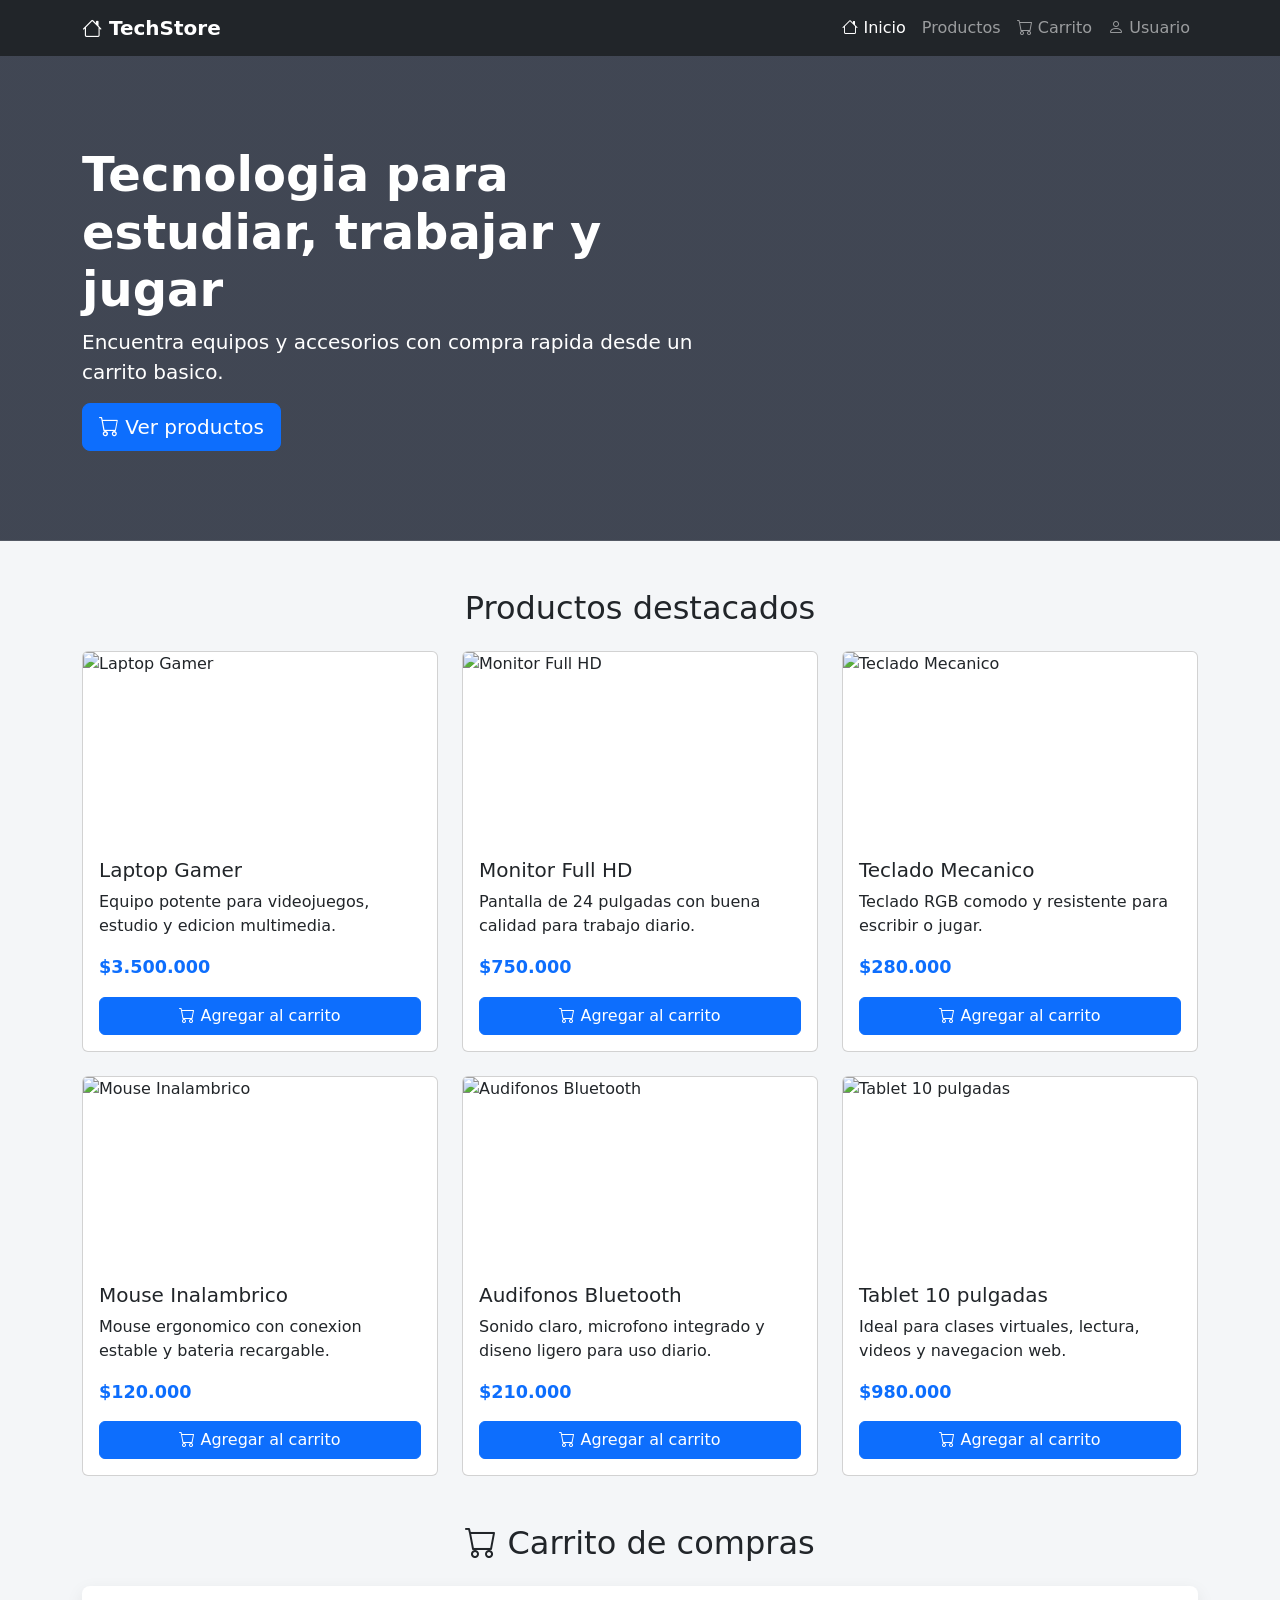
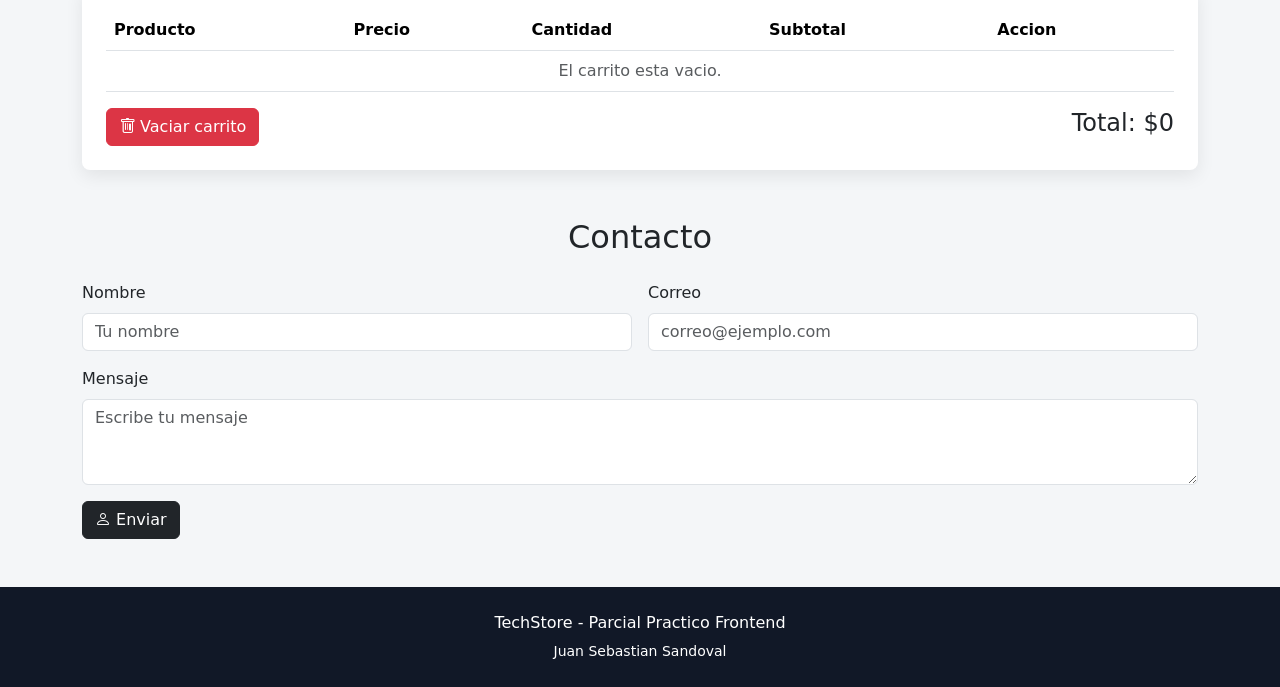
==== parcial-practico.html @ 452b8d17 "Subir archivos del curso frontend" ====
<!DOCTYPE html>
<html lang="es">
<head>
    <meta charset="UTF-8">
    <meta name="viewport" content="width=device-width, initial-scale=1.0">
    <title>TechStore - Parcial Practico</title>

    <link href="https://cdn.jsdelivr.net/npm/bootstrap@5.3.3/dist/css/bootstrap.min.css" rel="stylesheet">
    <link href="https://cdn.jsdelivr.net/npm/bootstrap-icons@1.11.3/font/bootstrap-icons.css" rel="stylesheet">
    <link href="parcial-practico.css" rel="stylesheet">
</head>
<body>
    <nav class="navbar navbar-expand-lg navbar-dark bg-dark sticky-top">
        <div class="container">
            <a class="navbar-brand fw-bold" href="#">
                <i class="bi bi-house"></i> TechStore
            </a>
            <button class="navbar-toggler" type="button" data-bs-toggle="collapse" data-bs-target="#menuPrincipal" aria-controls="menuPrincipal" aria-expanded="false" aria-label="Abrir menu">
                <span class="navbar-toggler-icon"></span>
            </button>

            <div class="collapse navbar-collapse" id="menuPrincipal">
                <ul class="navbar-nav ms-auto">
                    <li class="nav-item">
                        <a class="nav-link active" href="#inicio"><i class="bi bi-house"></i> Inicio</a>
                    </li>
                    <li class="nav-item">
                        <a class="nav-link" href="#productos">Productos</a>
                    </li>
                    <li class="nav-item">
                        <a class="nav-link" href="#carrito"><i class="bi bi-cart"></i> Carrito</a>
                    </li>
                    <li class="nav-item">
                        <a class="nav-link" href="#"><i class="bi bi-person"></i> Usuario</a>
                    </li>
                </ul>
            </div>
        </div>
    </nav>

    <header id="inicio" class="banner">
        <div class="container">
            <div class="row">
                <div class="col-lg-7">
                    <h1 class="fw-bold">Tecnologia para estudiar, trabajar y jugar</h1>
                    <p class="lead">Encuentra equipos y accesorios con compra rapida desde un carrito basico.</p>
                    <a href="#productos" class="btn btn-primary btn-lg">
                        <i class="bi bi-cart"></i> Ver productos
                    </a>
                </div>
            </div>
        </div>
    </header>

    <main class="container my-5">
        <section id="productos">
            <h2 class="mb-4 text-center">Productos destacados</h2>

            <div class="row g-4">
                <div class="col-12 col-md-6 col-lg-4">
                    <div class="card card-producto">
                        <img src="https://images.unsplash.com/photo-1496181133206-80ce9b88a853?auto=format&fit=crop&w=800&q=80" class="card-img-top" alt="Laptop Gamer">
                        <div class="card-body d-flex flex-column">
                            <h5 class="card-title">Laptop Gamer</h5>
                            <p class="card-text">Equipo potente para videojuegos, estudio y edicion multimedia.</p>
                            <p class="precio">$3.500.000</p>
                            <button class="btn btn-primary mt-auto" onclick="agregarProducto(1)">
                                <i class="bi bi-cart"></i> Agregar al carrito
                            </button>
                        </div>
                    </div>
                </div>

                <div class="col-12 col-md-6 col-lg-4">
                    <div class="card card-producto">
                        <img src="https://images.unsplash.com/photo-1516321318423-f06f85e504b3?auto=format&fit=crop&w=800&q=80" class="card-img-top" alt="Monitor Full HD">
                        <div class="card-body d-flex flex-column">
                            <h5 class="card-title">Monitor Full HD</h5>
                            <p class="card-text">Pantalla de 24 pulgadas con buena calidad para trabajo diario.</p>
                            <p class="precio">$750.000</p>
                            <button class="btn btn-primary mt-auto" onclick="agregarProducto(2)">
                                <i class="bi bi-cart"></i> Agregar al carrito
                            </button>
                        </div>
                    </div>
                </div>

                <div class="col-12 col-md-6 col-lg-4">
                    <div class="card card-producto">
                        <img src="https://images.unsplash.com/photo-1587829741301-dc798b83add3?auto=format&fit=crop&w=800&q=80" class="card-img-top" alt="Teclado Mecanico">
                        <div class="card-body d-flex flex-column">
                            <h5 class="card-title">Teclado Mecanico</h5>
                            <p class="card-text">Teclado RGB comodo y resistente para escribir o jugar.</p>
                            <p class="precio">$280.000</p>
                            <button class="btn btn-primary mt-auto" onclick="agregarProducto(3)">
                                <i class="bi bi-cart"></i> Agregar al carrito
                            </button>
                        </div>
                    </div>
                </div>

                <div class="col-12 col-md-6 col-lg-4">
                    <div class="card card-producto">
                        <img src="https://images.unsplash.com/photo-1527864550417-7fd91fc51a46?auto=format&fit=crop&w=800&q=80" class="card-img-top" alt="Mouse Inalambrico">
                        <div class="card-body d-flex flex-column">
                            <h5 class="card-title">Mouse Inalambrico</h5>
                            <p class="card-text">Mouse ergonomico con conexion estable y bateria recargable.</p>
                            <p class="precio">$120.000</p>
                            <button class="btn btn-primary mt-auto" onclick="agregarProducto(4)">
                                <i class="bi bi-cart"></i> Agregar al carrito
                            </button>
                        </div>
                    </div>
                </div>

                <div class="col-12 col-md-6 col-lg-4">
                    <div class="card card-producto">
                        <img src="https://images.unsplash.com/photo-1505740420928-5e560c06d30e?auto=format&fit=crop&w=800&q=80" class="card-img-top" alt="Audifonos Bluetooth">
                        <div class="card-body d-flex flex-column">
                            <h5 class="card-title">Audifonos Bluetooth</h5>
                            <p class="card-text">Sonido claro, microfono integrado y diseno ligero para uso diario.</p>
                            <p class="precio">$210.000</p>
                            <button class="btn btn-primary mt-auto" onclick="agregarProducto(5)">
                                <i class="bi bi-cart"></i> Agregar al carrito
                            </button>
                        </div>
                    </div>
                </div>

                <div class="col-12 col-md-6 col-lg-4">
                    <div class="card card-producto">
                        <img src="https://images.unsplash.com/photo-1551817958-d9d86fb29431?auto=format&fit=crop&w=800&q=80" class="card-img-top" alt="Tablet 10 pulgadas">
                        <div class="card-body d-flex flex-column">
                            <h5 class="card-title">Tablet 10 pulgadas</h5>
                            <p class="card-text">Ideal para clases virtuales, lectura, videos y navegacion web.</p>
                            <p class="precio">$980.000</p>
                            <button class="btn btn-primary mt-auto" onclick="agregarProducto(6)">
                                <i class="bi bi-cart"></i> Agregar al carrito
                            </button>
                        </div>
                    </div>
                </div>
            </div>
        </section>

        <section id="carrito" class="my-5">
            <h2 class="mb-4 text-center"><i class="bi bi-cart"></i> Carrito de compras</h2>

            <div class="carrito p-3 p-md-4">
                <div class="table-responsive">
                    <table class="table align-middle">
                        <thead>
                            <tr>
                                <th>Producto</th>
                                <th>Precio</th>
                                <th>Cantidad</th>
                                <th>Subtotal</th>
                                <th>Accion</th>
                            </tr>
                        </thead>
                        <tbody id="listaCarrito">
                            <tr>
                                <td colspan="5" class="text-center text-muted">El carrito esta vacio.</td>
                            </tr>
                        </tbody>
                    </table>
                </div>

                <div class="row g-3 align-items-center">
                    <div class="col-12 col-md-6">
                        <button class="btn btn-danger" onclick="vaciarCarrito()">
                            <i class="bi bi-trash"></i> Vaciar carrito
                        </button>
                    </div>
                    <div class="col-12 col-md-6 text-md-end">
                        <h4>Total: <span id="totalCarrito">$0</span></h4>
                    </div>
                </div>
            </div>
        </section>

        <section class="mb-5">
            <h2 class="mb-4 text-center">Contacto</h2>
            <form class="row g-3">
                <div class="col-12 col-md-6">
                    <label for="nombre" class="form-label">Nombre</label>
                    <input type="text" id="nombre" class="form-control" placeholder="Tu nombre">
                </div>
                <div class="col-12 col-md-6">
                    <label for="correo" class="form-label">Correo</label>
                    <input type="email" id="correo" class="form-control" placeholder="correo@ejemplo.com">
                </div>
                <div class="col-12">
                    <label for="mensaje" class="form-label">Mensaje</label>
                    <textarea id="mensaje" class="form-control" rows="3" placeholder="Escribe tu mensaje"></textarea>
                </div>
                <div class="col-12">
                    <button type="button" class="btn btn-dark">
                        <i class="bi bi-person"></i> Enviar
                    </button>
                </div>
            </form>
        </section>
    </main>

    <footer class="py-4 text-center">
        <div class="container">
            <p class="mb-1">TechStore - Parcial Practico Frontend</p>
            <small>Juan Sebastian Sandoval</small>
        </div>
    </footer>

    <script src="https://cdn.jsdelivr.net/npm/bootstrap@5.3.3/dist/js/bootstrap.bundle.min.js"></script>
    <script src="https://cdn.jsdelivr.net/npm/sweetalert2@11"></script>
    <script src="parcial-practico.js"></script>
</body>
</html>
---- parcial-practico.css ----
body {
    background-color: #f4f6f8;
}

.banner {
    background: linear-gradient(rgba(14, 21, 37, 0.78), rgba(14, 21, 37, 0.78)),
        url("https://images.unsplash.com/photo-1519389950473-47ba0277781c?auto=format&fit=crop&w=1600&q=80");
    background-size: cover;
    background-position: center;
    color: white;
    padding: 90px 0;
}

.card-producto {
    height: 100%;
    transition: transform 0.2s ease, box-shadow 0.2s ease;
}

.card-producto:hover {
    transform: translateY(-4px);
    box-shadow: 0 10px 25px rgba(0, 0, 0, 0.12);
}

.card-producto img {
    height: 190px;
    object-fit: cover;
}

.precio {
    color: #0d6efd;
    font-weight: 700;
    font-size: 1.1rem;
}

.carrito {
    background-color: white;
    border-radius: 8px;
    box-shadow: 0 6px 18px rgba(0, 0, 0, 0.08);
}

footer {
    background-color: #111827;
    color: white;
}

@media (min-width: 992px) {
    .banner h1 {
        font-size: 3rem;
    }
}

@media (min-width: 768px) and (max-width: 991px) {
    .banner {
        padding: 70px 0;
    }

    .card-producto img {
        height: 170px;
    }
}

@media (max-width: 767px) {
    .banner {
        padding: 55px 0;
        text-align: center;
    }

    .banner h1 {
        font-size: 2rem;
    }

    .card-producto img {
        height: 210px;
    }

    .carrito {
        width: 100%;
        overflow-x: auto;
    }
}
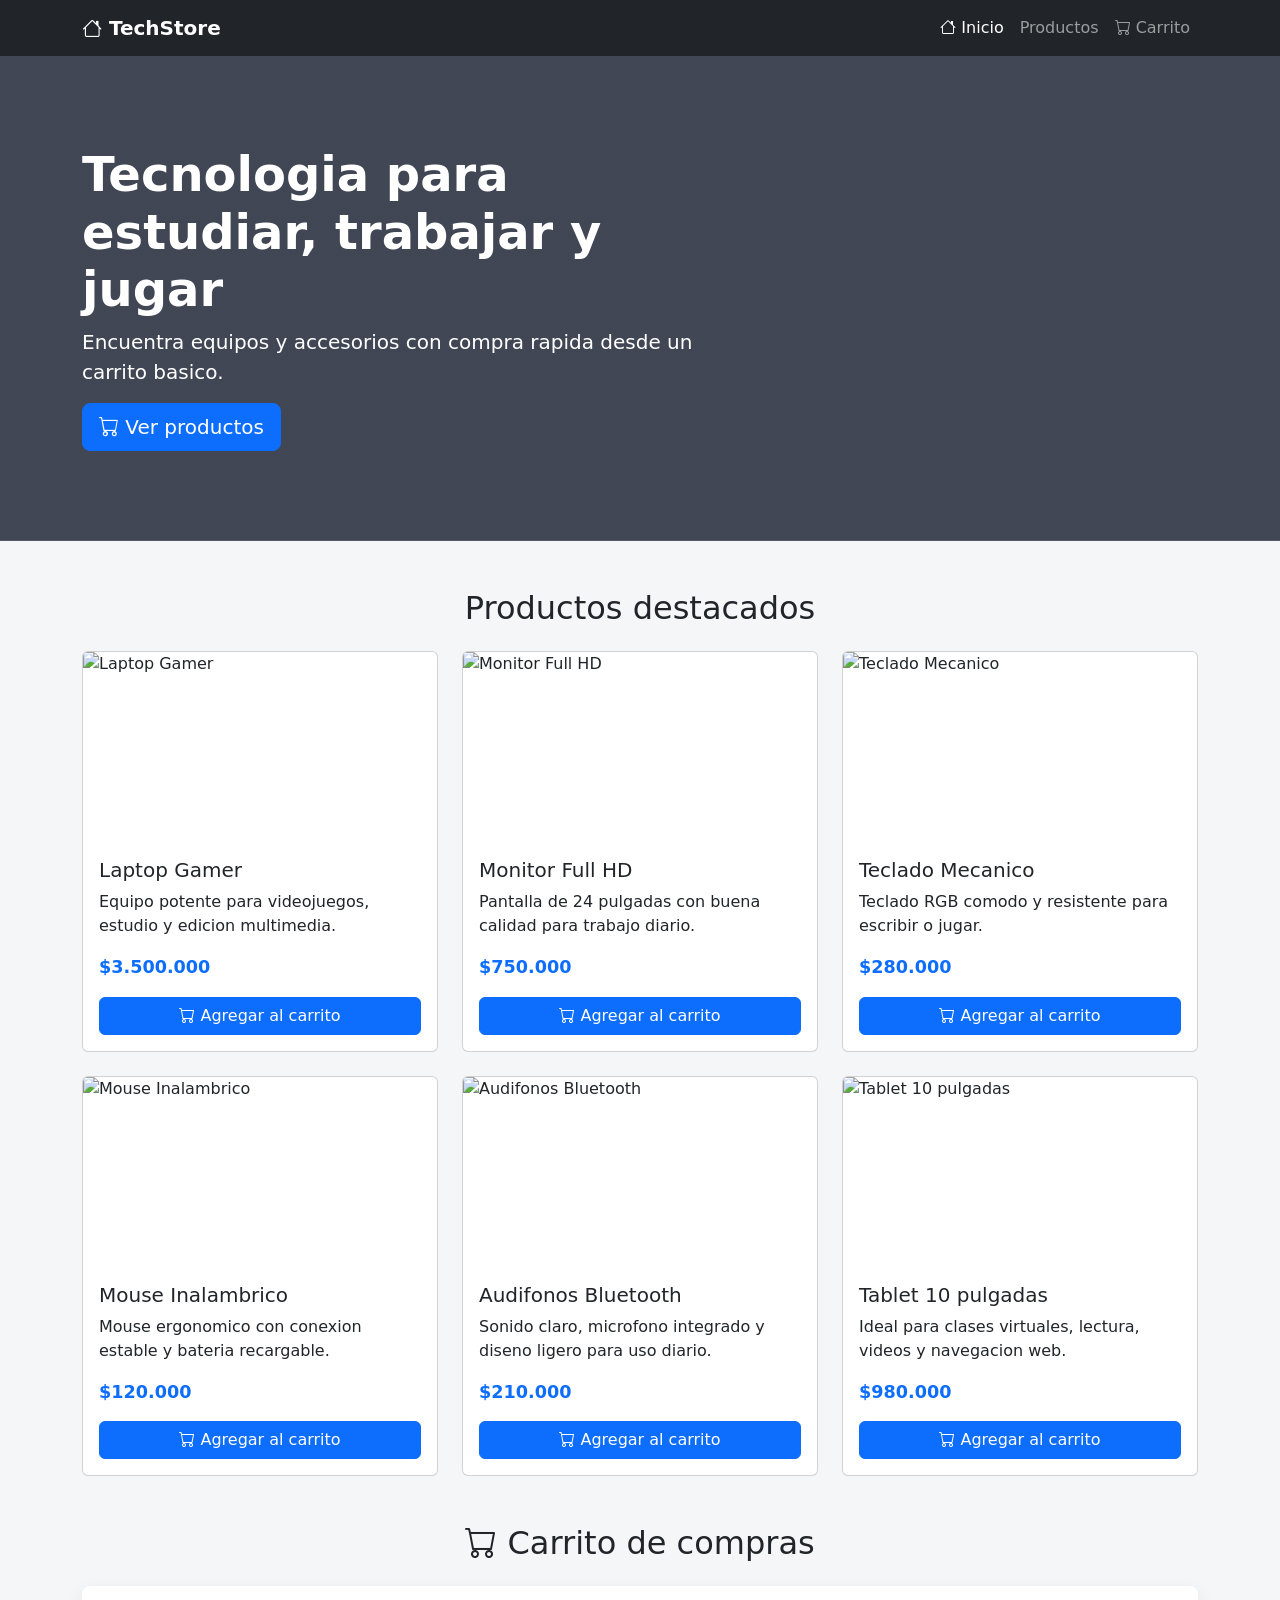
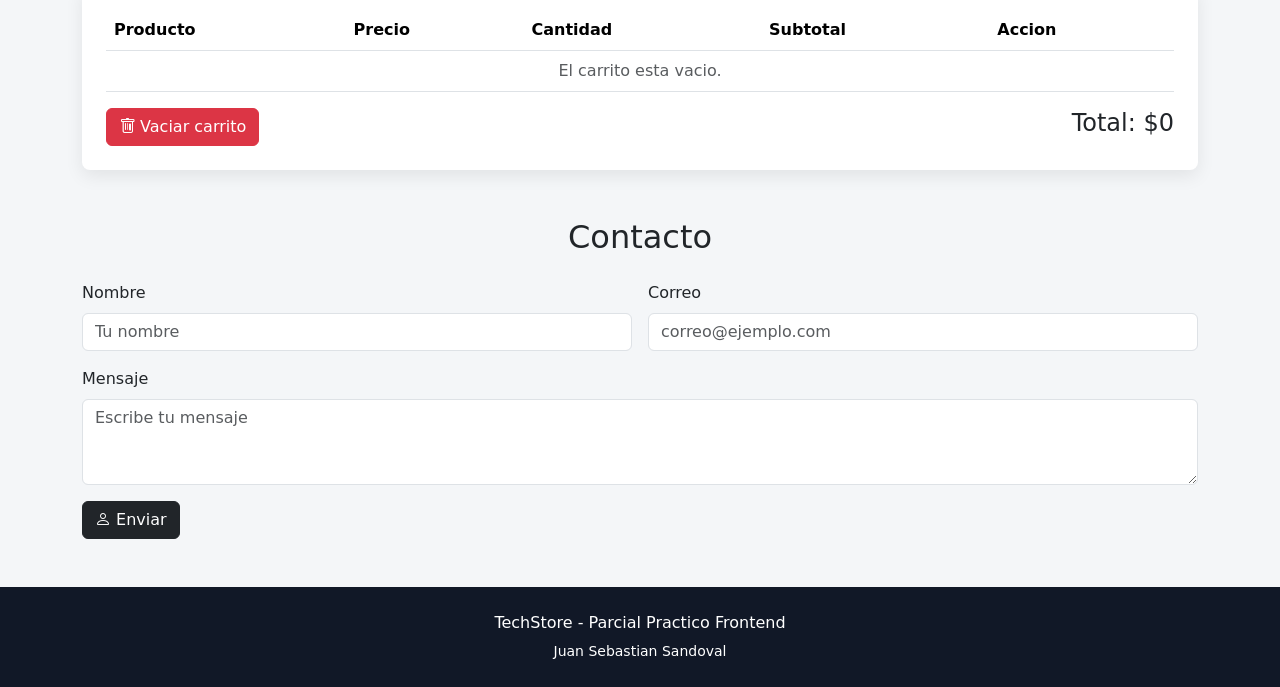
==== commit c9b308a3: "Actualizar parcial practico" ====
--- a/parcial-practico.html
+++ b/parcial-practico.html
@@ -30,9 +30,6 @@
                     <li class="nav-item">
                         <a class="nav-link" href="#carrito"><i class="bi bi-cart"></i> Carrito</a>
                     </li>
-                    <li class="nav-item">
-                        <a class="nav-link" href="#"><i class="bi bi-person"></i> Usuario</a>
-                    </li>
                 </ul>
             </div>
         </div>
@@ -59,7 +56,7 @@
             <div class="row g-4">
                 <div class="col-12 col-md-6 col-lg-4">
                     <div class="card card-producto">
-                        <img src="https://images.unsplash.com/photo-1496181133206-80ce9b88a853?auto=format&fit=crop&w=800&q=80" class="card-img-top" alt="Laptop Gamer">
+                        <img src="https://images.unsplash.com/photo-1603302576837-37561b2e2302?auto=format&fit=crop&w=800&q=80" class="card-img-top" alt="Laptop Gamer">
                         <div class="card-body d-flex flex-column">
                             <h5 class="card-title">Laptop Gamer</h5>
                             <p class="card-text">Equipo potente para videojuegos, estudio y edicion multimedia.</p>
@@ -73,7 +70,7 @@
 
                 <div class="col-12 col-md-6 col-lg-4">
                     <div class="card card-producto">
-                        <img src="https://images.unsplash.com/photo-1516321318423-f06f85e504b3?auto=format&fit=crop&w=800&q=80" class="card-img-top" alt="Monitor Full HD">
+                        <img src="https://images.unsplash.com/photo-1527443224154-c4a3942d3acf?auto=format&fit=crop&w=800&q=80" class="card-img-top" alt="Monitor Full HD">
                         <div class="card-body d-flex flex-column">
                             <h5 class="card-title">Monitor Full HD</h5>
                             <p class="card-text">Pantalla de 24 pulgadas con buena calidad para trabajo diario.</p>
@@ -129,7 +126,7 @@
 
                 <div class="col-12 col-md-6 col-lg-4">
                     <div class="card card-producto">
-                        <img src="https://images.unsplash.com/photo-1551817958-d9d86fb29431?auto=format&fit=crop&w=800&q=80" class="card-img-top" alt="Tablet 10 pulgadas">
+                        <img src="https://images.unsplash.com/photo-1544244015-0df4b3ffc6b0?auto=format&fit=crop&w=800&q=80" class="card-img-top" alt="Tablet 10 pulgadas">
                         <div class="card-body d-flex flex-column">
                             <h5 class="card-title">Tablet 10 pulgadas</h5>
                             <p class="card-text">Ideal para clases virtuales, lectura, videos y navegacion web.</p>
